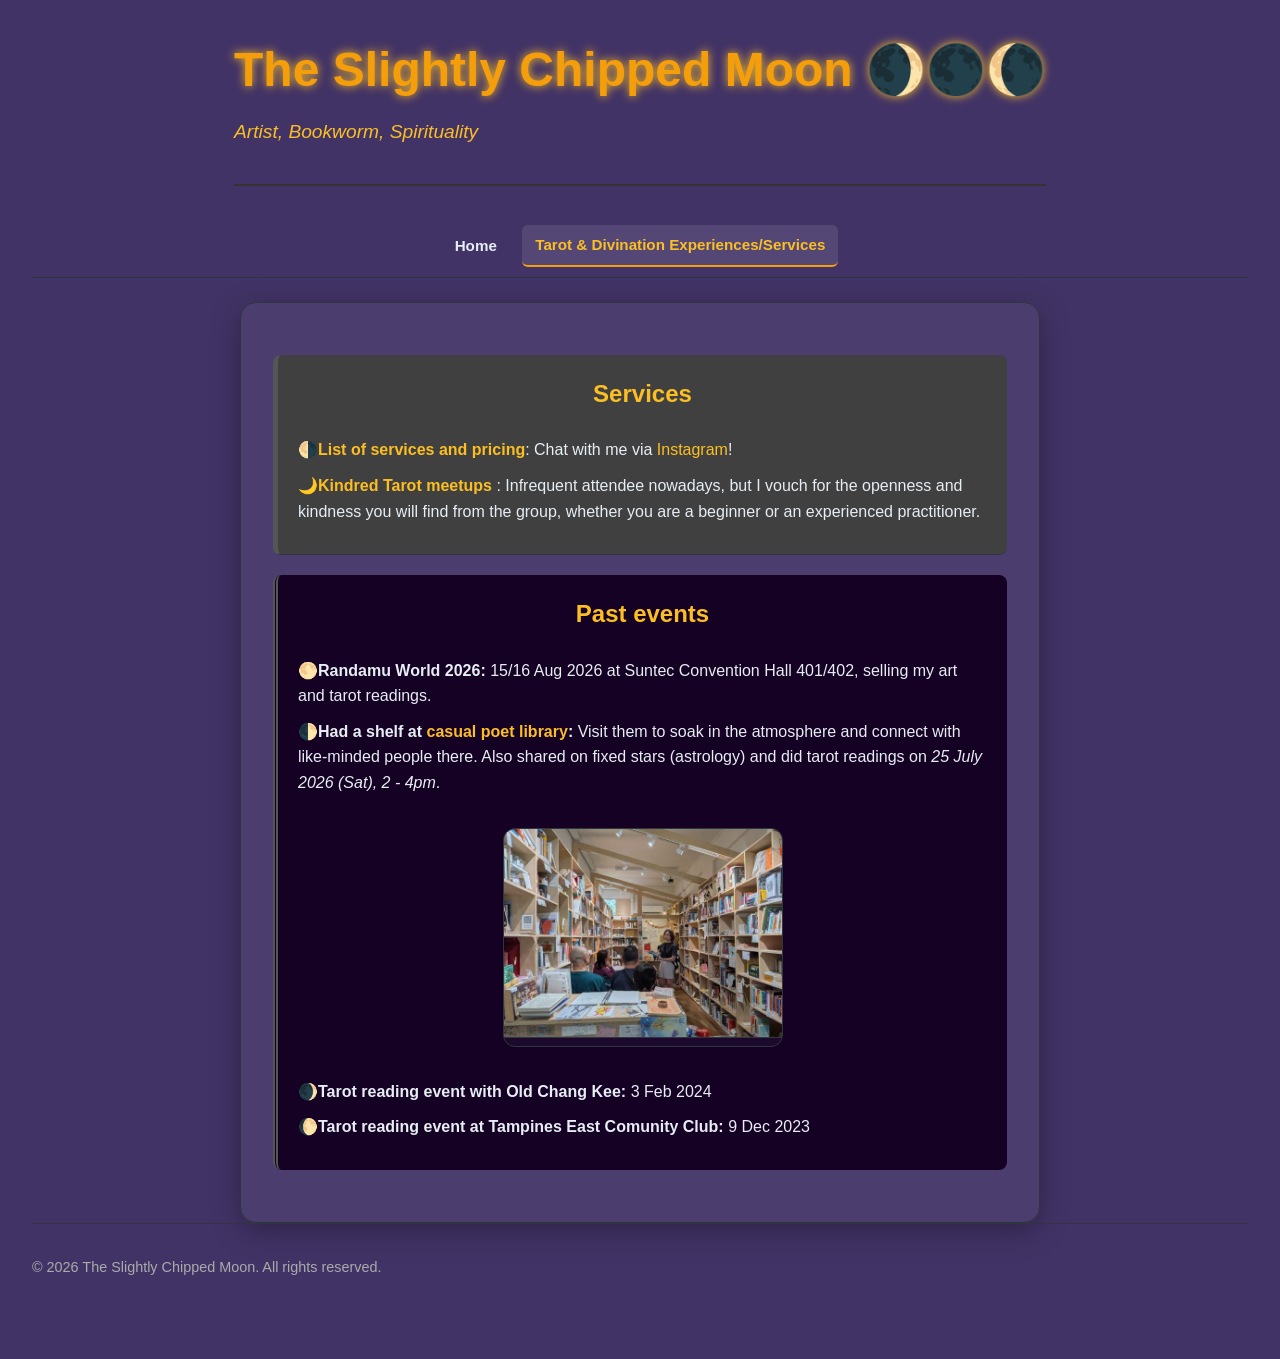
==== tarot.html @ 6f2a831f "Create tarot.html" ====
<!doctype html>
<html lang="en">
<head>
  <meta charset="utf-8" />
  <meta name="viewport" content="width=device-width, initial-scale=1" />
  <title>The Slightly Chipped Moon</title>
  <link rel="stylesheet" href="Style.css" />
   <meta name="description" content="The Slightly Chipped Moon is a divination and art business owned by Valkyrie." />
</head>
<body>
  <header>
    <h1>The Slightly Chipped Moon 🌒🌑🌘</h1>
    <p><i>Artist, Bookworm, Spirituality</i></p>
  </header>

 <!-- Sticky Navigation Bar -->
  <nav class="site-nav">
    <ul class="nav-links">
      <li><a href="index.html">Home</a></li>
      <li><a href="tarot.html" class="active">Tarot & Divination Experiences/Services</a></li>
    </ul>
  </nav>

  <main>
   <section id="current">
    <h2>Services</h2>
    <div class="current-item">
      <p>
        🌗<strong><a href="https://www.dropbox.com/scl/fi/5t2eyauf1gkdi41gdzwdx/Services.pdf?rlkey=16nmy8akuxj71k0198rlorh5m&st=bevnnlbu&dl=0">List of services and pricing</a></strong>: Chat with me via <a href="https://www.instagram.com/theslightlychippedmoon//">Instagram</a>!
      </p>
       <p>
        🌙<strong><a href="https://www.meetup.com/kindredtarot/">Kindred Tarot meetups</a></strong> : Infrequent attendee nowadays, but I vouch for the openness and kindness you will find 
         from the group, whether you are a beginner or an experienced practitioner.
      </p>
    </div>
  </section>
  
    <section id="past">
    <h2>Past events</h2>
    <div class="past-item">
      <p>
        🌕<strong>Randamu World 2026:</strong> 15/16 Aug 2026 at Suntec Convention Hall 401/402, selling my art and tarot readings.
      </p>
        <p>
        🌓<strong>Had a shelf at <a href="https://casualpoetlibrary.com/">casual poet library</a>:</strong> Visit them to soak in  the atmosphere and connect with like-minded people there. Also shared on fixed stars (astrology) and did tarot readings on <i>25 July 2026 (Sat), 2 - 4pm</i>. 
     </p>
    </div>
    <div class="merch-grid">
        <!-- Item 1 -->
        <div class="merch-card">
          <img src="image/talk_001.jpg" alt="Fixed star talk" class="merch-photo">
          </div>
        </div>
    <p>🌒<strong>Tarot reading event with Old Chang Kee:</strong> 3 Feb 2024</p>
    <p>🌔<strong>Tarot reading event at Tampines East Comunity Club:</strong> 9 Dec 2023</p>
  </section>

  </main>
  
  <footer>
    <p>&copy; 2026 The Slightly Chipped Moon. All rights reserved.</p>
  </footer>

</body>
</html>
---- Style.css ----
:root {
  --bg: #423366;
  --fg: #e6edf3;
  --accent: #f59e0b; /* A warm, moon-like color */
  --accent-light: #fbbf24; /* Lighter shade for highlights */
  --border: #30363d;
  --font: "Inter", "Segoe UI", sans-serif;
  --footer-text: #aaa;
}

* {
  box-sizing: border-box;
  margin: 0;
  padding: 0;
}

body {
  background: var(--bg);
  color: var(--fg);
  font-family: var(--font);
  line-height: 1.6;
  display: flex;
  flex-direction: column;
  align-items: center;
  min-height: 100vh;
  padding: 2rem;
  opacity: 0;
  animation: fadeIn 0.8s ease-in forwards;
}

@keyframes fadeIn {
  from { opacity: 0; transform: translateY(10px); }
  to { opacity: 1; transform: translateY(0); }
}

header {
  text-align: center;
  border-bottom: 2px solid #333; /* Change color/thickness as you like */
  padding-bottom: 20px;          /* Adds space between text and the line */
  margin-bottom: 30px;           /* Adds space between the line and your bio */
}

header h1 {
  font-size: clamp(2rem, 8vw, 3rem); /* Fluid typography: shrinks on mobile */
  color: var(--accent);
  margin-bottom: 0.5rem;
  text-shadow: 0 0 10px var(--accent-light);
}

header p {
  color: var(--accent-light);
  font-weight: 500;
  font-size: 1.2rem;
}

.banner-image {
  display: block;        /* Ensures it stays on its own line */
  margin: 0 auto 3rem;   /* Top: 0, Left/Right: auto (centers it), Bottom: 3rem */
  background-size: 600px 200px;
  background-position: center;
  background-repeat: no-repeat;
  margin-bottom: 3rem; /* Space between banner and main content */
  border-radius: 12px; /* Optional: to match main content rounding */
  box-shadow: 0 4px 20px rgba(0, 0, 0, 0.2); /* Optional: subtle shadow */
}

main {
  max-width: 800px;
  width: 90%;          /* This allows it to shrink on small screens */
  background: rgba(255, 255, 255, 0.05);
  border: 1px solid var(--border);
  border-radius: 16px;
  padding: 2rem;       /* Slightly reduced padding for mobile */
  box-shadow: 0 8px 30px rgba(0, 0, 0, 0.3);
  text-align: center;
}

section {
  margin-bottom: 3rem;
  padding-bottom: 2rem;
  border-bottom: 1px solid var(--border);
}

section:last-child {
  margin-bottom: 0;
  padding-bottom: 0;
  border-bottom: none;
}

h2 {
  font-size: 2rem;
  color: var(--accent-light);
  margin-bottom: 1.5rem;
  text-align: center;
}

p {
  margin-bottom: 1rem;
  text-align: left; /* Align text to the left for better readability */
}

a {
  color: var(--accent-light);
  text-decoration: none;
  transition: 0.2s ease-in-out;
}

a:hover {
  color: #fff;
  text-decoration: underline;
}

/* Profile Photo */
.profile-photo {
  display: block;
  max-width: 200px;
  height: auto;
  border-radius: 50%;
  margin: 1rem auto;
  border: 4px solid var(--accent);
  box-shadow: 0 0 15px var(--accent-light);
}

/* Work Items */
.work-item {
  margin-bottom: 2rem;
  padding: 1.5rem;
  background: rgba(255, 255, 255, 0.03);
  border-radius: 10px;
  border: 1px solid var(--border);
}

.work-item h3 {
  color: var(--accent);
  margin-bottom: 0.8rem;
  font-size: 1.6rem;
}

.product-photo {
  display: block;
  width: 70%;         /* Changed from 800px to 100% */
  max-width: 600px;    /* Keeps it from getting too huge on desktop */
  height: auto;
  border-radius: 8px;
  margin: 1rem auto;
  border: 2px solid var(--border);
}

/* Merchandise Grid */
.merch-grid {
  display: grid;
  /* On desktop, it will try to fit items in a smaller space */
  grid-template-columns: repeat(auto-fit, minmax(180px, 1fr)); 
  gap: 1.5rem;
  margin: 2rem auto; /* Centers the grid */
  
  /* The size constraint */
  width: 30%; 
  min-width: 280px; /* Safety: prevents it from disappearing on small screens */
}

/* Responsive adjustment */
@media (max-width: 1024px) {
  .merch-grid {
    width: 40%; /* Medium screens (tablets) */
  }
}

@media (max-width: 600px) {
  .merch-grid {
    width: 50%; /* Mobile screens: take up full width for readability */
  }
}

.merch-card {
  background: rgba(255, 255, 255, 0.03);
  border: 1px solid var(--border);
  border-radius: 12px;
  overflow: hidden; /* Keeps the image corners rounded */
  transition: transform 0.3s ease;
}

.merch-card:hover {
  transform: translateY(-5px);
  border-color: var(--accent);
}

.merch-photo {
  width: 100%;
  height: auto;
  object-fit: cover; /* This crops the photo to fit the box perfectly */
  border-bottom: 1px solid var(--border);
}

.merch-info {
  padding: 1.5rem;
  text-align: center;
}

.merch-info h3 {
  font-size: 1.2rem;
  color: var(--accent);
  margin-bottom: 0.5rem;
}

.merch-info p {
  font-size: 0.9rem;
  text-align: center; /* Overriding your general p {text-align: left} */
  margin-bottom: 1.2rem;
}

/* Social Media Links */
.social-links {
  display: flex;
  justify-content: center;
  gap: 1rem;
  flex-wrap: wrap;
}

.btn {
  display: inline-block;
  background: var(--accent);
  color: #000;
  padding: 0.8rem 1.6rem;
  border-radius: 8px;
  font-weight: bold;
  transition: 0.2s ease-in-out;
  text-decoration: none;
  box-shadow: 0 4px 10px rgba(245, 158, 11, 0.3);
}

.btn:hover {
  background: var(--accent-light);
  transform: translateY(-2px);
  box-shadow: 0 6px 15px rgba(251, 191, 36, 0.4);
}

/* Footer */
footer {
  margin-top: auto;
  padding: 2rem 0;
  font-size: 0.9rem;
  color: var(--footer-text);
  border-top: 1px solid var(--border);
  width: 100%;
  text-align: center;
}

/*Current involvements*/
#current {
  background-color: #404040;
  padding: 20px;
  border-radius: 8px;
  border-left: 5px solid #555; /* A vertical accent line */
  margin: 20px 0;
}

#current h2 {
  margin-top: 0;
  font-size: 1.5rem;
}

#current p {
  margin-bottom: 10px;
  line-height: 1.6;
}

/*past involvements*/
#past {
  background-color: #150124;
  padding: 20px;
  border-radius: 8px;
  border-left: 5px double #555; /* A vertical accent line */
  margin: 20px 0;
}

#past h2 {
  margin-top: 0;
  font-size: 1.5rem;
}

#past p {
  margin-bottom: 10px;
  line-height: 1.6;
}

@media (max-width: 600px) {
  body {
    padding: 1rem;     /* Less edge padding on phones */
  }
  
  main {
    padding: 1.5rem;   /* Save space inside the container */
  }

  .btn {
    display: block;    /* Stack buttons vertically on very small screens */
    margin-bottom: 0.5rem;
    width: 100%;
  }
}


/* Sticky Navigation Bar Container */
.site-nav {
  position: sticky;
  top: 0;
  z-index: 1000;
  width: 100%;
  background: rgba(66, 51, 102, 0.92); /* Higher opacity for legibility over scrolling text */
  backdrop-filter: blur(10px);          /* Smooth frosted-glass blur */
  border-bottom: 1px solid var(--border);
  padding: 0.6rem 1rem;
  margin-bottom: 1.5rem;
}

/* Nav Links Layout */
.nav-links {
  display: flex;
  justify-content: center;
  align-items: center;
  flex-wrap: wrap; /* Allows items to cleanly flow into a second line if the screen is tiny */
  gap: 0.8rem;
  list-style: none;
  max-width: 800px;
  margin: 0 auto;
  padding: 0;
}

/* Individual Links */
.nav-links a {
  color: var(--fg);
  font-weight: 600;
  font-size: 0.95rem;
  padding: 0.5rem 0.8rem; /* Comfortable touch target for mobile fingers */
  border-radius: 6px;
  transition: all 0.2s ease-in-out;
  display: inline-block;
  white-space: nowrap; /* Prevents text from breaking mid-word */
}

.nav-links a:hover,
.nav-links a.active {
  color: var(--accent-light);
  background: rgba(255, 255, 255, 0.1);
  text-decoration: none;
}

.nav-links a.active {
  border-bottom: 2px solid var(--accent);
}

/* Mobile Adjustments for Small Screens (Phones) */
@media (max-width: 600px) {
  .site-nav {
    padding: 0.5rem 0.5rem;
  }
  
  .nav-links {
    gap: 0.4rem;
  }

  .nav-links a {
    font-size: 0.85rem;
    padding: 0.4rem 0.6rem; /* Ensures links stay easy to tap without overlapping */
  }
}
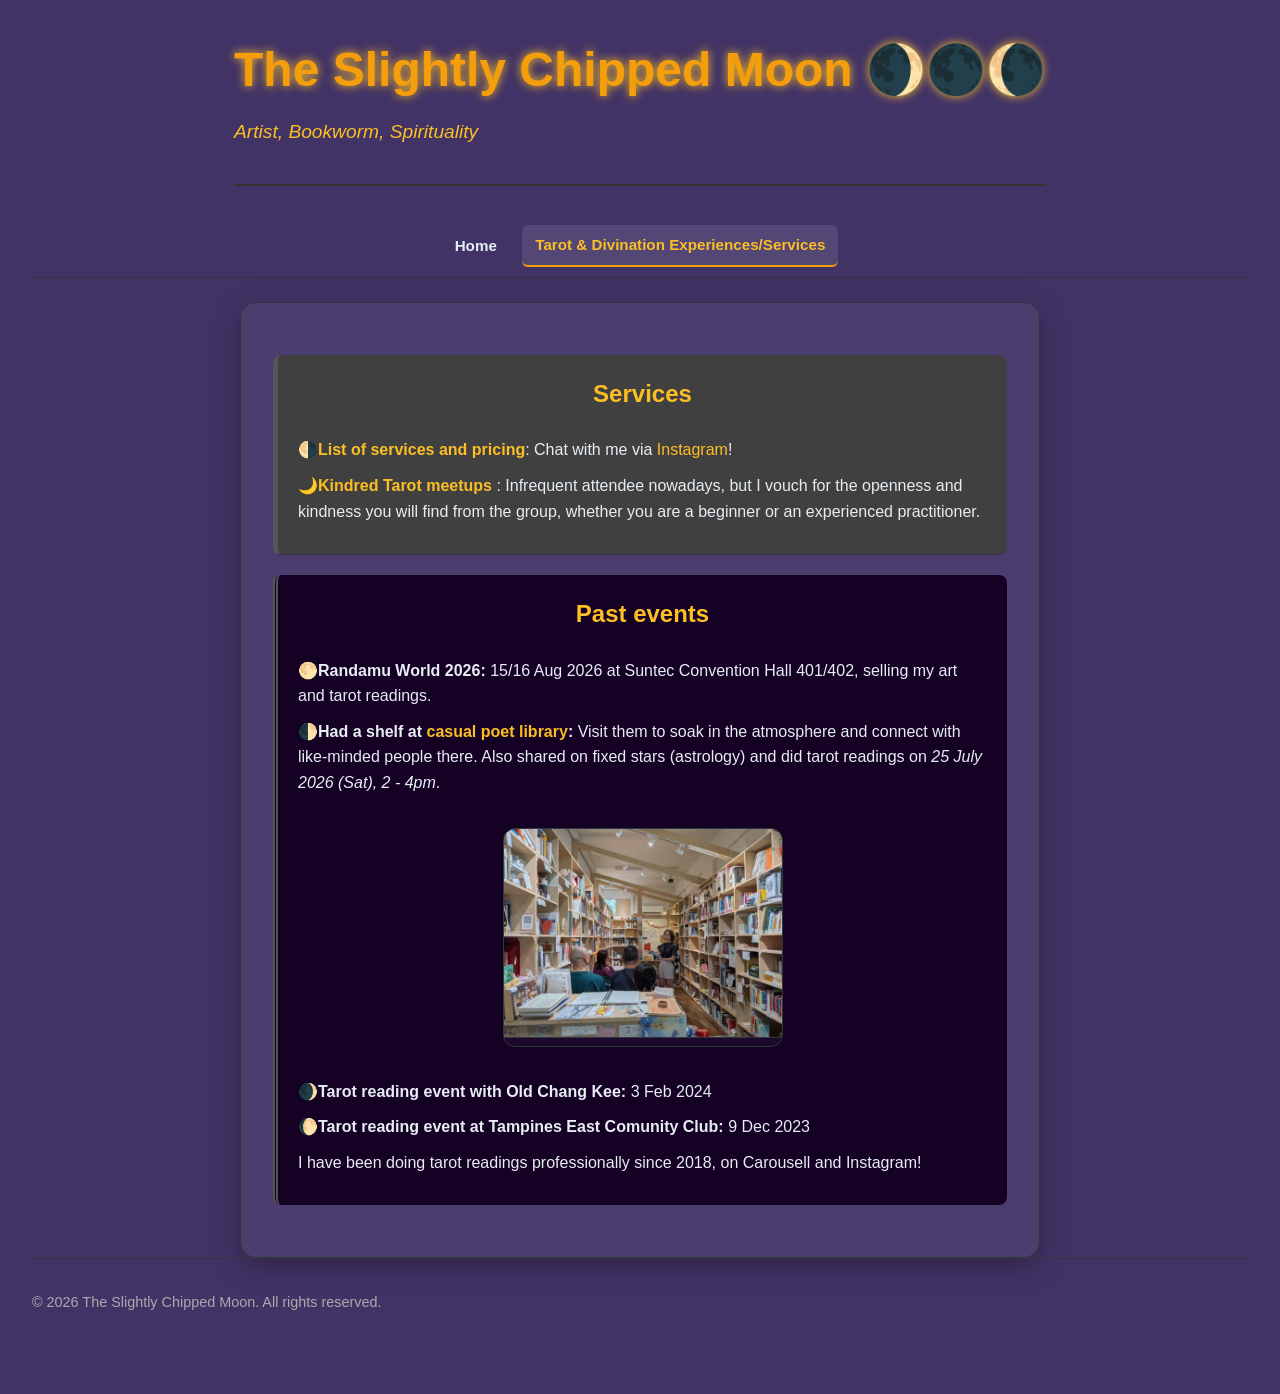
==== commit 7e8c91cd: "Update tarot.html" ====
--- a/tarot.html
+++ b/tarot.html
@@ -17,7 +17,7 @@
   <nav class="site-nav">
     <ul class="nav-links">
       <li><a href="index.html">Home</a></li>
-      <li><a href="tarot.html" class="active">Tarot & Divination Experiences/Services</a></li>
+      <li><a href="tarot" class="active">Tarot & Divination Experiences/Services</a></li>
     </ul>
   </nav>
 
@@ -46,13 +46,13 @@
      </p>
     </div>
     <div class="merch-grid">
-        <!-- Item 1 -->
         <div class="merch-card">
           <img src="image/talk_001.jpg" alt="Fixed star talk" class="merch-photo">
           </div>
         </div>
     <p>🌒<strong>Tarot reading event with Old Chang Kee:</strong> 3 Feb 2024</p>
     <p>🌔<strong>Tarot reading event at Tampines East Comunity Club:</strong> 9 Dec 2023</p>
+    <p> I have been doing tarot readings professionally since 2018, on Carousell and Instagram!</p>
   </section>
 
   </main>
